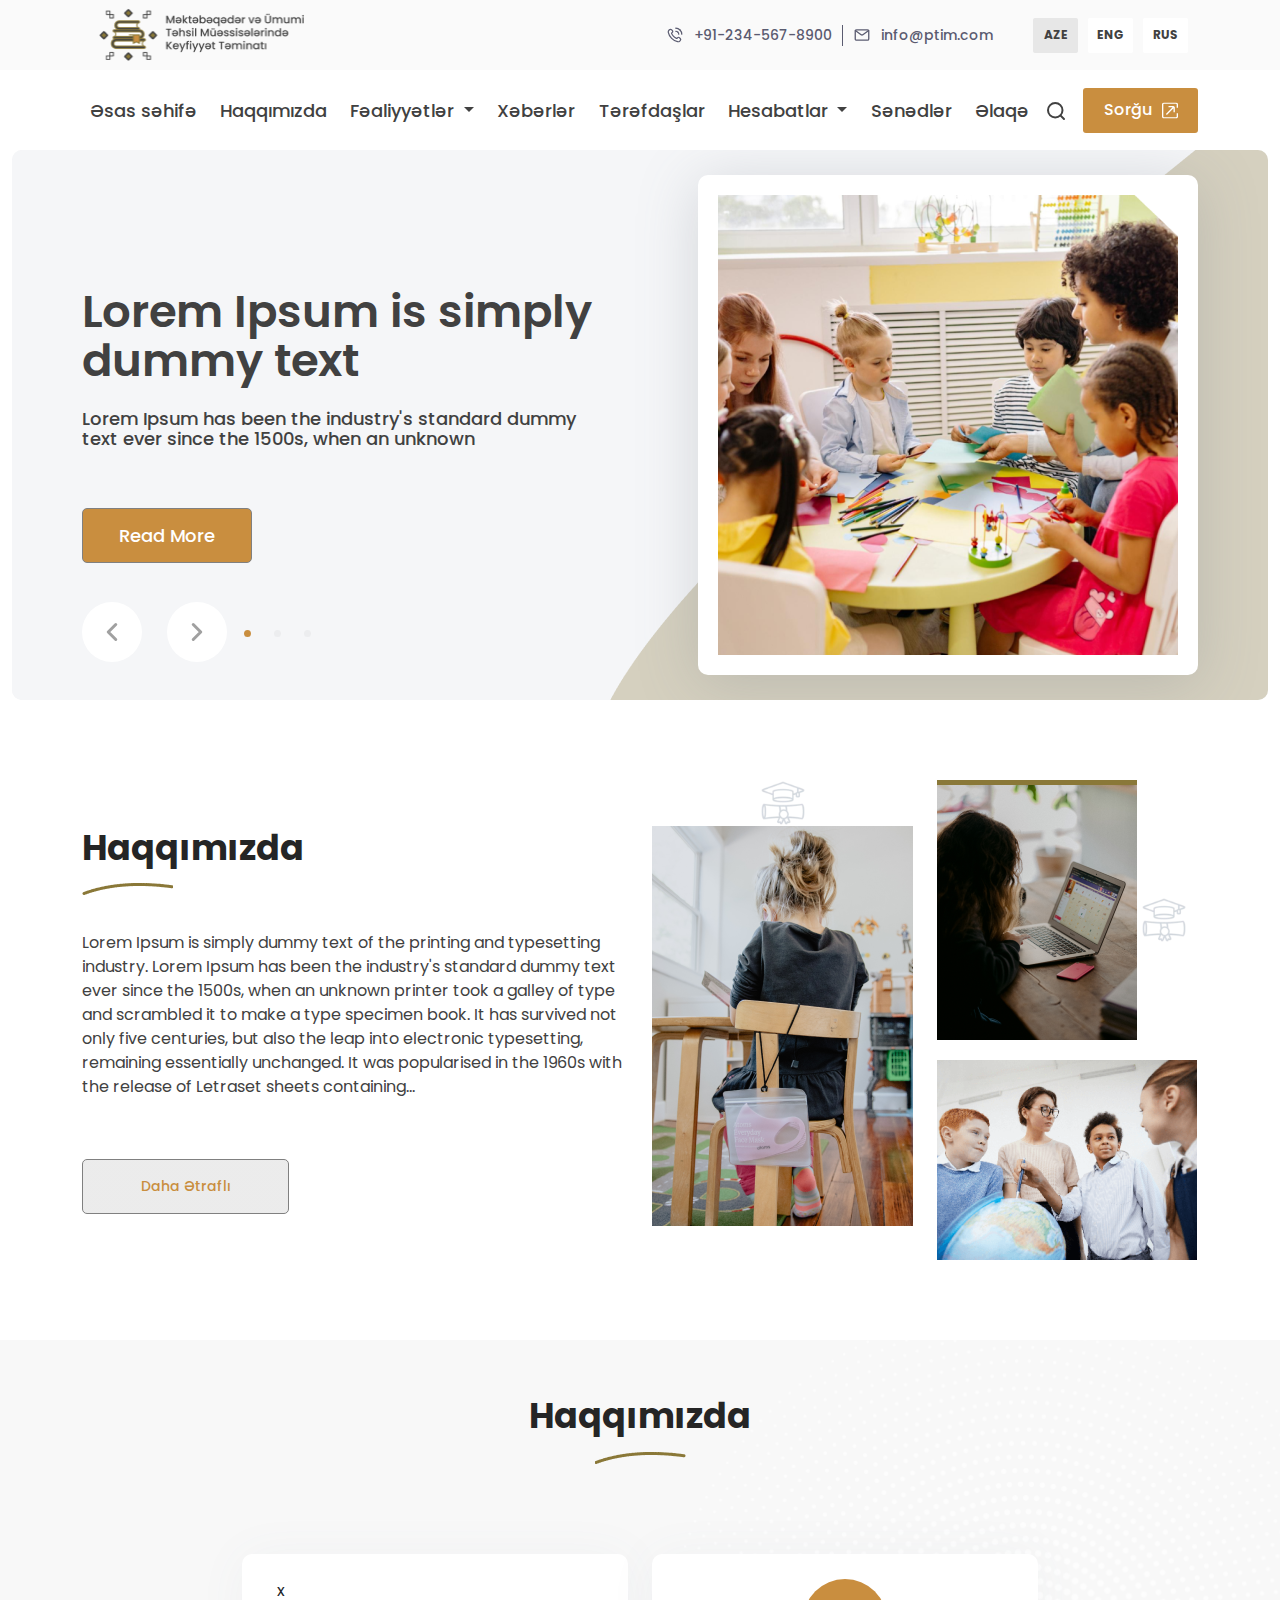
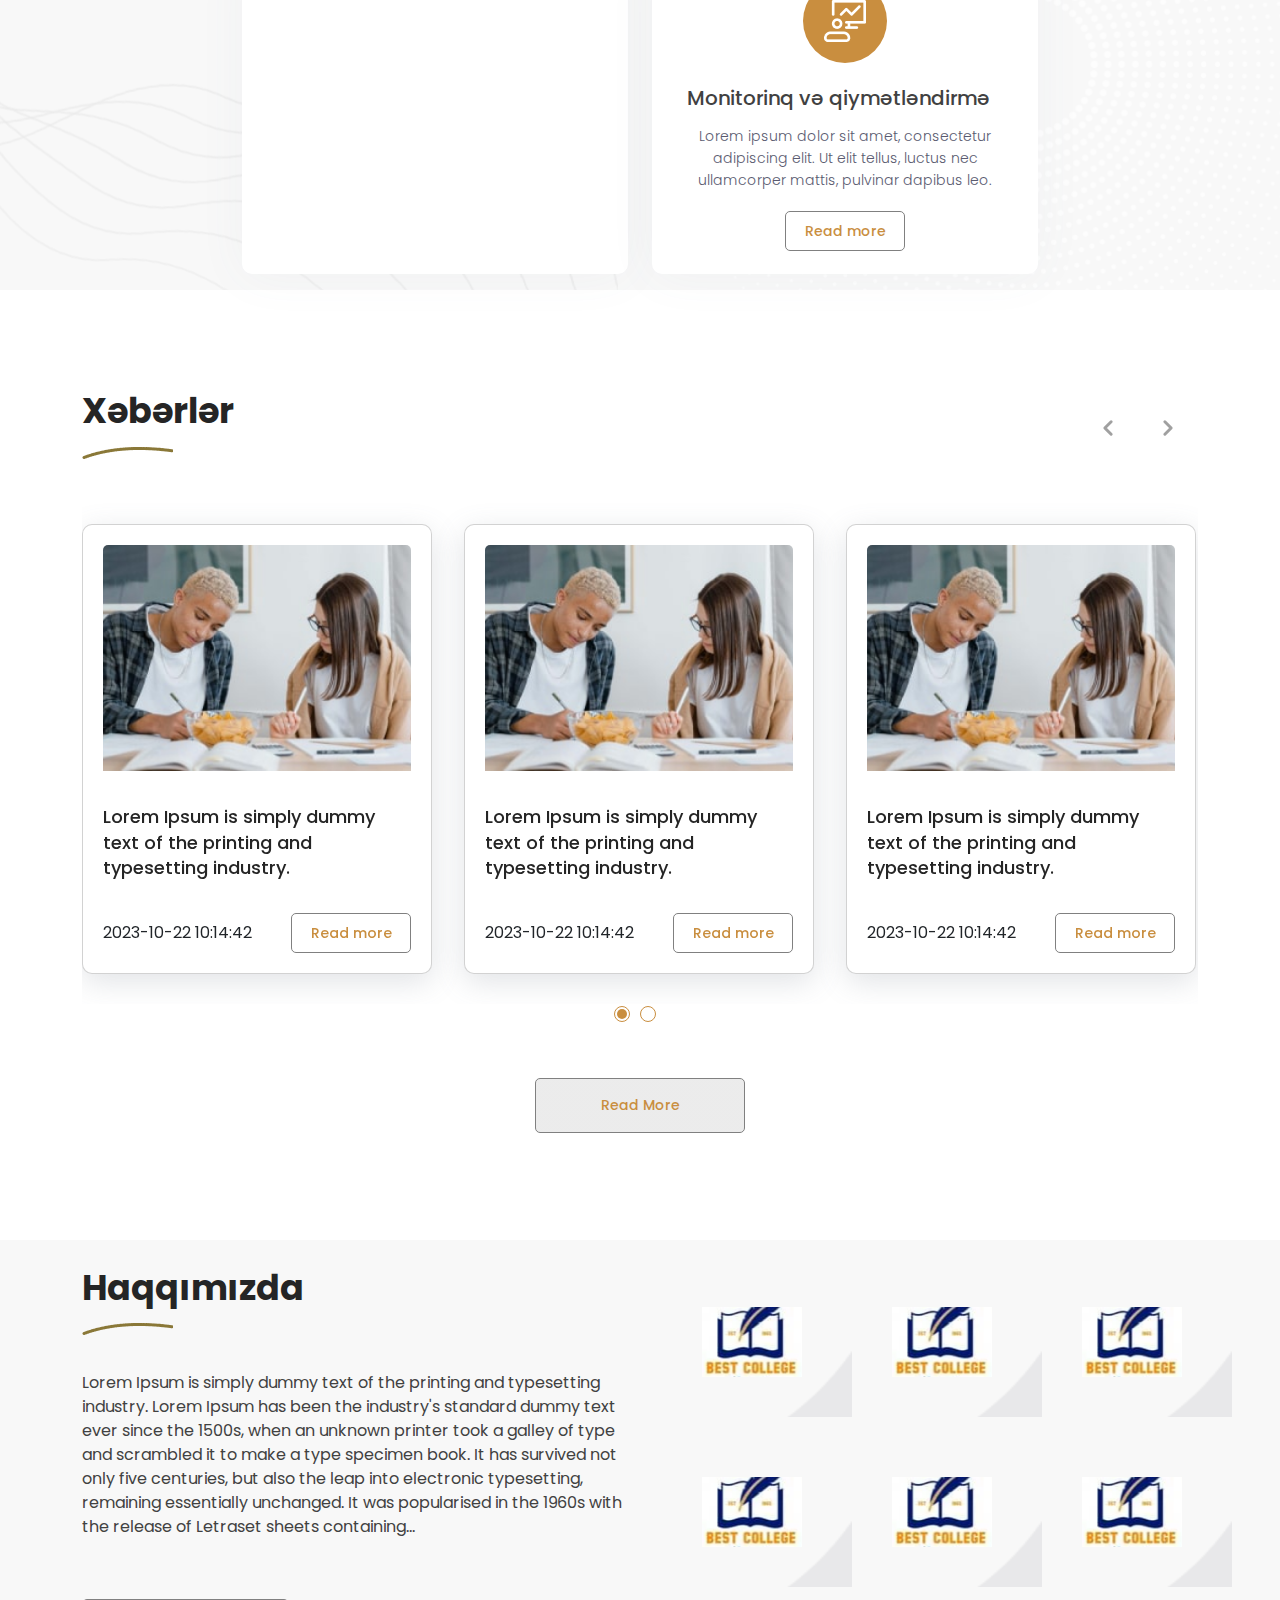
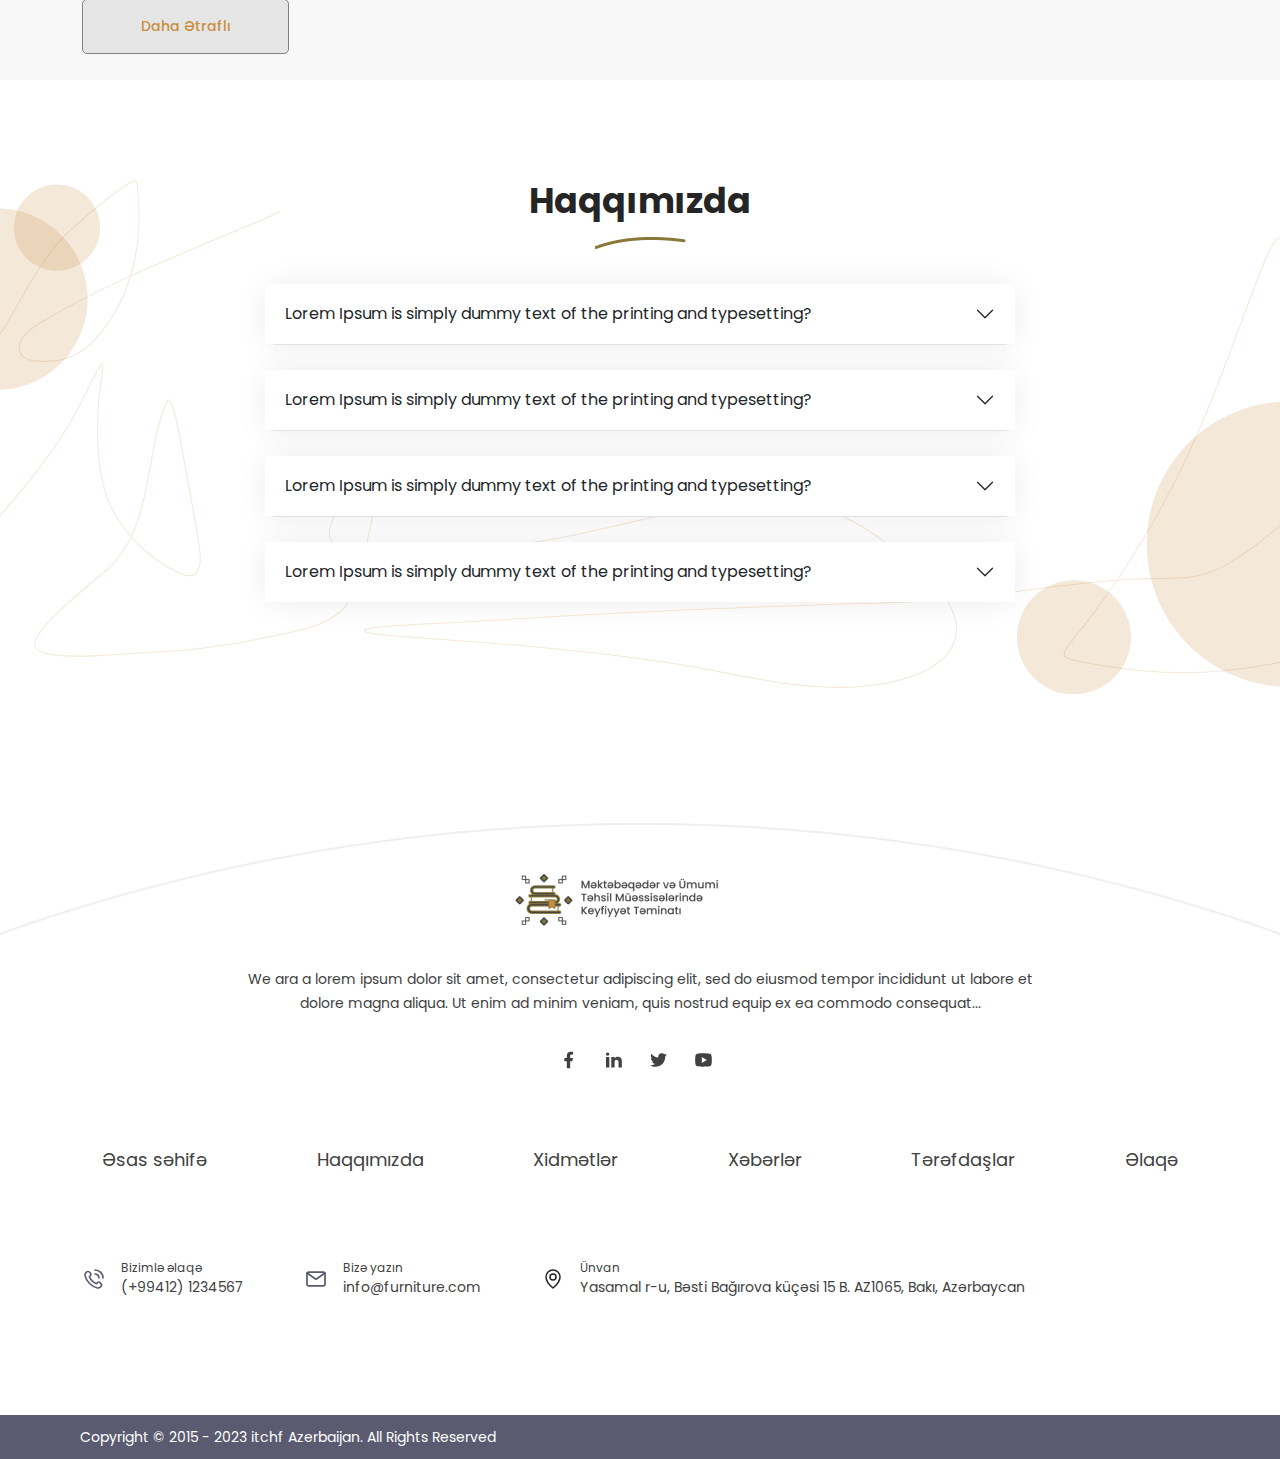
==== index.html @ b225f734 "ready home page" ====
<!DOCTYPE html>
<html lang="en">
  <head>
    <!-- Required meta tags -->
    <meta charset="utf-8" />
    <meta
      name="viewport"
      content="width=device-width, initial-scale=1, shrink-to-fit=no"
    />

    <!-- Fontawesome css -->
    <link
      rel="stylesheet"
      href="https://cdnjs.cloudflare.com/ajax/libs/font-awesome/6.4.2/css/all.min.css"
      integrity="sha512-z3gLpd7yknf1YoNbCzqRKc4qyor8gaKU1qmn+CShxbuBusANI9QpRohGBreCFkKxLhei6S9CQXFEbbKuqLg0DA=="
      crossorigin="anonymous"
      referrerpolicy="no-referrer"
    />
    <!-- Bootstrap Min CSS -->
    <link rel="stylesheet" href="assets/css/bootstrap.min.css" />
    <!-- Owl Theme Default Min CSS -->
    <link rel="stylesheet" href="assets/css/owl.theme.default.min.css" />
    <!-- Owl Carousel Min CSS -->
    <link rel="stylesheet" href="assets/css/owl.carousel.min.css" />
    <!-- Animate Min CSS -->
    <link rel="stylesheet" href="assets/css/animate.min.css" />
    <!-- Boxicons Min CSS -->
    <link rel="stylesheet" href="assets/css/boxicons.min.css" />
    <!-- Flaticon CSS -->
    <link rel="stylesheet" href="assets/css/flaticon.css" />
    <!-- Style CSS -->
    <link rel="stylesheet" href="assets/css/style.css" />
    <!-- Responsive CSS -->
    <link rel="stylesheet" href="assets/css/responsive.css" />
    <!-- Favicon -->
    <link rel="icon" type="image/png" href="assets/img/favicon.png" />
    <!-- Title -->
    <title>Home Page</title>
  </head>

  <body>
    <!-- Start Preloader Area -->
    <div class="loader-wrapper">
      <div class="loader">
        <div class="dot-wrap">
          <img src="./assets/img/loading.png" alt="" />
        </div>
      </div>
    </div>
    <!-- End Preloader Area -->

    <!-- Header -->
    <header>
      <div class="container">
        <div class="header">
          <a href="" class="header-logo">
            <img src="./assets/img/logo.png" alt="" />
          </a>
          <div class="header-right">
            <div class="header-info">
              <div class="header-info-item">
                <img src="./assets/img/phone.svg" alt="" />
                <a href="" class="header-info-item-text">+91-234-567-8900</a>
              </div>
              <div class="header-info-item">
                <img src="./assets/img/email.svg" alt="" />
                <a href="" class="header-info-item-text">info@ptim.com</a>
              </div>
            </div>
            <div class="header-language">
              <a href="" class="header-language-item active">AZE</a>
              <a href="" class="header-language-item">ENG</a>
              <a href="" class="header-language-item">RUS</a>
            </div>
          </div>
        </div>
      </div>
    </header>
    <!-- Nav -->
    <nav class="navbar navbar-expand-lg my-menu">
      <div class="container">
        <button
          class="navbar-toggler"
          type="button"
          data-bs-toggle="collapse"
          data-bs-target="#navbarSupportedContent"
          aria-controls="navbarSupportedContent"
          aria-expanded="false"
          aria-label="Toggle navigation"
        >
          <span class="navbar-toggler-icon"></span>
        </button>
        <div
          class="collapse navbar-collapse justify-content-between"
          id="navbarSupportedContent"
        >
          <ul class="navbar-nav my-menu-list mb-2 mb-lg-0">
            <li class="nav-item">
              <a class="nav-link active" aria-current="page" href="#"
                >Əsas səhifə</a
              >
            </li>
            <li class="nav-item">
              <a class="nav-link" href="#">Haqqımızda</a>
            </li>
            <li class="nav-item dropdown">
              <a
                class="nav-link dropdown-toggle"
                href="#"
                role="button"
                data-bs-toggle="dropdown"
                aria-expanded="false"
              >
                Fəaliyyətlər
              </a>
              <ul class="dropdown-menu">
                <li>
                  <a class="dropdown-item" href="#"
                    >Monitorinq və qiymətləndirmə</a
                  >
                </li>
                <li>
                  <a class="dropdown-item" href="#"
                    >Təlim və metodologiya üzrə dəstək</a
                  >
                </li>
              </ul>
            </li>
            <li class="nav-item">
              <a class="nav-link" href="#">Xəbərlər</a>
            </li>
            <li class="nav-item">
              <a class="nav-link" href="#">Tərəfdaşlar</a>
            </li>
            <li class="nav-item dropdown">
              <a
                class="nav-link dropdown-toggle"
                href="#"
                role="button"
                data-bs-toggle="dropdown"
                aria-expanded="false"
              >
                Hesabatlar
              </a>
              <ul class="dropdown-menu">
                <li>
                  <a class="dropdown-item" href="#">Monitorinq hesabatları</a>
                </li>
                <li>
                  <a class="dropdown-item" href="#">İllik hesabatlar</a>
                </li>
                <li><a class="dropdown-item" href="#">Təhlillər</a></li>
              </ul>
            </li>
            <li class="nav-item">
              <a class="nav-link" href="#">Sənədlər</a>
            </li>
            <li class="nav-item">
              <a class="nav-link" href="#">Əlaqə</a>
            </li>
            <li>
              <a class="nav-link" id="search"
                ><img src="./assets/img/search.svg" alt=""
              /></a>
              <a class="nav-link" id="close"
                ><img src="./assets/img/close.png" alt=""
              /></a>
            </li>
            <div class="search-form">
              <form action="">
                <input
                  type="text"
                  type="search"
                  name=""
                  placeholder="Axtar..."
                />
              </form>
            </div>
          </ul>

          <a href="#" class="sorgu-btn">
            <span>Sorğu</span>
            <img src="./assets/img/redirect.svg" alt="" />
          </a>
          <form class="mobile-search" role="search">
            <input
              class="form-control me-2"
              type="search"
              placeholder="Axtar..."
              aria-label="Search"
            />
          </form>
        </div>
      </div>
    </nav>
    <!-- End Nav -->
    <!-- End Header -->

    <!-- Main -->
    <main>
      <div class="container-fluid">
        <section class="home-slider">
          <div id="carouselExampleIndicators" class="carousel slide">
            <div class="home-slider-both">
              <div class="container" style="position: relative">
                <div class="carousel-controls">
                  <button
                    class="carousel-control-prev"
                    type="button"
                    data-bs-target="#carouselExampleIndicators"
                    data-bs-slide="prev"
                  >
                    <img src="./assets/img/slider/left.svg" alt="" />
                    <span class="visually-hidden">Previous</span>
                  </button>
                  <button
                    class="carousel-control-next"
                    type="button"
                    data-bs-target="#carouselExampleIndicators"
                    data-bs-slide="next"
                  >
                    <img
                      src="./assets/img/slider/left.svg"
                      style="transform: rotate(180deg)"
                      alt=""
                    />
                    <span class="visually-hidden">Next</span>
                  </button>
                </div>
                <div class="carousel-indicators">
                  <button
                    type="button"
                    data-bs-target="#carouselExampleIndicators"
                    data-bs-slide-to="0"
                    class="active"
                    aria-current="true"
                    aria-label="Slide 1"
                  ></button>
                  <button
                    type="button"
                    data-bs-target="#carouselExampleIndicators"
                    data-bs-slide-to="1"
                    aria-label="Slide 2"
                  ></button>
                  <button
                    type="button"
                    data-bs-target="#carouselExampleIndicators"
                    data-bs-slide-to="2"
                    aria-label="Slide 3"
                  ></button>
                </div>
              </div>
            </div>
            <div class="carousel-inner">
              <div class="carousel-item active">
                <img
                  src="./assets/img/Vector 822.png"
                  class="home-slider-circle"
                  alt=""
                />
                <div class="home-slider-container container">
                  <div class="home-slider-container-text">
                    <h3 class="home-slider-container-text-title">
                      Lorem Ipsum is simply dummy text
                    </h3>
                    <p class="home-slider-container-text-content">
                      Lorem Ipsum has been the industry's standard dummy text
                      ever since the 1500s, when an unknown
                    </p>
                    <a href="" class="read-more">
                      <span class="read-more-text">Read More</span>
                    </a>
                  </div>
                  <div class="home-slider-container-img">
                    <img src="./assets/img/slider/slider1.png" alt="" />
                  </div>
                </div>
              </div>
              <div class="carousel-item">
                <img
                  src="./assets/img/Vector 822.png"
                  class="home-slider-circle"
                  alt=""
                />
                <div class="home-slider-container container">
                  <div class="home-slider-container-text">
                    <h3 class="home-slider-container-text-title">
                      Lorem Ipsum is simply dummy text
                    </h3>
                    <p class="home-slider-container-text-content">
                      Lorem Ipsum has been the industry's standard dummy text
                      ever since the 1500s, when an unknown
                    </p>
                    <a href="" class="read-more">
                      <span class="read-more-text">Read More</span>
                    </a>
                  </div>
                  <div class="home-slider-container-img">
                    <img src="./assets/img/slider/slider1.png" alt="" />
                  </div>
                </div>
              </div>
              <div class="carousel-item">
                <img src="..." class="d-block w-100" alt="..." />
              </div>
            </div>
          </div>
        </section>
      </div>
      <section id="home-about-us">
        <div class="container">
          <div class="row">
            <div class="col-xxl-6 col-xl-6 col-lg-6 col-md-12">
              <div class="home-section-container-left">
                <div class="home-section-container-title">
                  <h3>Haqqımızda</h3>
                  <img src="./assets/img/headline-curve 1.png" alt="" />
                </div>
                <p class="home-section-container-text">
                  Lorem Ipsum is simply dummy text of the printing and
                  typesetting industry. Lorem Ipsum has been the industry's
                  standard dummy text ever since the 1500s, when an unknown
                  printer took a galley of type and scrambled it to make a type
                  specimen book. It has survived not only five centuries, but
                  also the leap into electronic typesetting, remaining
                  essentially unchanged. It was popularised in the 1960s with
                  the release of Letraset sheets containing...
                </p>
                <a href="" class="read-more">
                  <span>Daha Ətraflı</span>
                </a>
              </div>
            </div>
            <div class="col-xxl-6 col-xl-6 col-lg-6">
              <div class="row">
                <div class="col-xxl-6 col-xl-6 col-lg-12 col-md-12">
                  <div class="home-about-us-right">
                    <img
                      src="./assets/img/about-us/icon1.svg"
                      class="icon1"
                      alt=""
                    />
                    <img
                      src="./assets/img/sliderright1.png"
                      class="home-about-us-right-img1"
                      alt=""
                    />
                  </div>
                </div>
                <div class="col-xxl-6 col-xl-6 d-none d-xxl-block d-xl-block">
                  <div class="row">
                    <div class="col-xxl-12 col-xl-12">
                      <img
                        src="./assets/img/sliderright2.png"
                        class="home-about-us-right-img2"
                        alt=""
                      />
                      <img
                        src="./assets/img/about-us/icon1.svg"
                        class="icon2"
                        alt=""
                      />
                    </div>
                    <div class="col-xxl-12 col-xl-12">
                      <img
                        src="./assets/img/sliderright3.png"
                        class="home-about-us-right-img3"
                        alt=""
                      />
                    </div>
                  </div>
                </div>
              </div>
            </div>
          </div>
        </div>
      </section>
      <section
        id="home-activities"
        style="background-image: url(./assets/img/fealiyet.svg)"
      >
        <!-- <img src="./assets/img/fealiyet.svg" class="activities-img" alt="" /> -->
        <div class="container">
          <div class="home-section-container-title">
            <h3>Haqqımızda</h3>
            <img src="./assets/img/headline-curve 1.png" alt="" />
          </div>
          <div class="row activities-container">
            <div class="col-xxl-6 col-xl-6 col-lg-6 col-md-6 col-12 activities-container-col">
              <div class="activites-item">x</div>
            </div>
            <div class="col-xxl-6 col-xl-6 col-lg-6 col-md-6 col-12 activities-container-col">
              <div class="activites-item">
                <div class="activities-item-img">
                  <img src="./assets/img/monitoring.png" alt="" />
                </div>
                <h3 class="activites-item-title">
                  Monitorinq və qiymətləndirmə
                </h3>
                <p class="activites-item-text">
                  Lorem ipsum dolor sit amet, consectetur adipiscing elit. Ut
                  elit tellus, luctus nec ullamcorper mattis, pulvinar dapibus
                  leo.
                </p>
                <a href="" class="read-more">
                  <span>Read more</span>
                </a>
              </div>
            </div>
          </div>
        </div>
      </section>
      <section id="home-news">
        <div class="container">
          <div class="home-section-container-title">
            <h3>Xəbərlər</h3>
            <img src="./assets/img/headline-curve 1.png" alt="" />
          </div>
          <div class="owl-carousel home-news-carousel owl-theme">
            <div class="item">
              <div class="card home-news-carousel-item">
                <img
                  src="./assets/img/news1.png"
                  class="card-img-top"
                  alt="..."
                />
                <div class="card-body">
                  <h5 class="card-title">
                    Lorem Ipsum is simply dummy text of the printing and
                    typesetting industry.
                  </h5>
                </div>
                <div class="card-footer">
                  <span class="card-date">2023-10-22 10:14:42</span>
                  <a href="#" class="read-more">
                    <span>Read more</span>
                  </a>
                </div>
              </div>
            </div>
            <div class="item">
              <div class="card home-news-carousel-item">
                <img
                  src="./assets/img/news1.png"
                  class="card-img-top"
                  alt="..."
                />
                <div class="card-body">
                  <h5 class="card-title">
                    Lorem Ipsum is simply dummy text of the printing and
                    typesetting industry.
                  </h5>
                </div>
                <div class="card-footer">
                  <span class="card-date">2023-10-22 10:14:42</span>
                  <a href="#" class="read-more">
                    <span>Read more</span>
                  </a>
                </div>
              </div>
            </div>
            <div class="item">
              <div class="card home-news-carousel-item">
                <img
                  src="./assets/img/news1.png"
                  class="card-img-top"
                  alt="..."
                />
                <div class="card-body">
                  <h5 class="card-title">
                    Lorem Ipsum is simply dummy text of the printing and
                    typesetting industry.
                  </h5>
                </div>
                <div class="card-footer">
                  <span class="card-date">2023-10-22 10:14:42</span>
                  <a href="#" class="read-more">
                    <span>Read more</span>
                  </a>
                </div>
              </div>
            </div>
            <div class="item">
              <div class="card home-news-carousel-item">
                <img
                  src="./assets/img/news1.png"
                  class="card-img-top"
                  alt="..."
                />
                <div class="card-body">
                  <h5 class="card-title">
                    Lorem Ipsum is simply dummy text of the printing and
                    typesetting industry.
                  </h5>
                </div>
                <div class="card-footer">
                  <span class="card-date">2023-10-22 10:14:42</span>
                  <a href="#" class="read-more">
                    <span>Read more</span>
                  </a>
                </div>
              </div>
            </div>
          </div>
          <a href="" class="read-more home-news-last">
            <span>Read More</span>
          </a>
        </div>
      </section>
      <section id="home-partners">
        <div class="container">
          <div class="row">
            <div class="col-xxl-6 col-xl-6 col-lg-6">
              <div class="home-section-container-left">
                <div class="home-section-container-title">
                  <h3>Haqqımızda</h3>
                  <img src="./assets/img/headline-curve 1.png" alt="" />
                </div>
                <p class="home-section-container-text">
                  Lorem Ipsum is simply dummy text of the printing and
                  typesetting industry. Lorem Ipsum has been the industry's
                  standard dummy text ever since the 1500s, when an unknown
                  printer took a galley of type and scrambled it to make a type
                  specimen book. It has survived not only five centuries, but
                  also the leap into electronic typesetting, remaining
                  essentially unchanged. It was popularised in the 1960s with
                  the release of Letraset sheets containing...
                </p>
                <a href="" class="read-more">
                  <span>Daha Ətraflı</span>
                </a>
              </div>
            </div>
            <div class="col-xxl-6 col-xl-6 col-lg-6">
              <div class="row">
                <div class="col-xxl-4 col-xl-4 col-lg-4 col-md-4 col-6">
                  <div class="home-section-container-right" style="background-image: url(./assets/img/yfalzi7uynlo2w5420\ 1.png);">
                    <img src="./assets/img/terefdas1.png" alt="">
                  </div>
                </div>
                <div class="col-xxl-4 col-xl-4 col-lg-4 col-md-4 col-6">
                  <div class="home-section-container-right" style="background-image: url(./assets/img/yfalzi7uynlo2w5420\ 1.png);">
                    <img src="./assets/img/terefdas1.png" alt="">
                  </div>
                </div>
                <div class="col-xxl-4 col-xl-4 col-lg-4 col-md-4 col-6">
                  <div class="home-section-container-right" style="background-image: url(./assets/img/yfalzi7uynlo2w5420\ 1.png);">
                    <img src="./assets/img/terefdas1.png" alt="">
                  </div>
                </div>
                <div class="col-xxl-4 col-xl-4 col-lg-4 col-md-4 col-6">
                  <div class="home-section-container-right" style="background-image: url(./assets/img/yfalzi7uynlo2w5420\ 1.png);">
                    <img src="./assets/img/terefdas1.png" alt="">
                  </div>
                </div>
                <div class="col-xxl-4 col-xl-4 col-lg-4 col-md-4 col-6">
                  <div class="home-section-container-right" style="background-image: url(./assets/img/yfalzi7uynlo2w5420\ 1.png);">
                    <img src="./assets/img/terefdas1.png" alt="">
                  </div>
                </div>
                <div class="col-xxl-4 col-xl-4 col-lg-4 col-md-4 col-6">
                  <div class="home-section-container-right" style="background-image: url(./assets/img/yfalzi7uynlo2w5420\ 1.png);">
                    <img src="./assets/img/terefdas1.png" alt="">
                  </div>
                </div>
              </div>
            </div>
          </div>
        </div>
      </section>
      <section id="home-faq" style="background-image: url(./assets/img/faqback.svg);">
        <div class="container">
          <div class="home-section-container-title">
            <h3>Haqqımızda</h3>
            <img src="./assets/img/headline-curve 1.png" alt="" />
          </div>
          <div class="accordion accordion-flush" id="accordionFlushExample">
            <div class="accordion-item">
              <h2 class="accordion-header">
                <button class="accordion-button collapsed" type="button" data-bs-toggle="collapse" data-bs-target="#flush-collapseOne" aria-expanded="false" aria-controls="flush-collapseOne">
                  Lorem Ipsum is simply dummy text of the printing and typesetting?
                </button>
              </h2>
              <div id="flush-collapseOne" class="accordion-collapse collapse" data-bs-parent="#accordionFlushExample">
                <div class="accordion-body">Placeholder content for this accordion, which is intended to demonstrate the <code>.accordion-flush</code> class. This is the first item's accordion body.</div>
              </div>
            </div>
            <div class="accordion-item">
              <h2 class="accordion-header">
                <button class="accordion-button collapsed" type="button" data-bs-toggle="collapse" data-bs-target="#flush-collapseTwo" aria-expanded="false" aria-controls="flush-collapseTwo">
                  Lorem Ipsum is simply dummy text of the printing and typesetting?
                </button>
              </h2>
              <div id="flush-collapseTwo" class="accordion-collapse collapse" data-bs-parent="#accordionFlushExample">
                <div class="accordion-body">Placeholder content for this accordion, which is intended to demonstrate the <code>.accordion-flush</code> class. This is the second item's accordion body. Let's imagine this being filled with some actual content.</div>
              </div>
            </div>
            <div class="accordion-item">
              <h2 class="accordion-header">
                <button class="accordion-button collapsed" type="button" data-bs-toggle="collapse" data-bs-target="#flush-collapseThree" aria-expanded="false" aria-controls="flush-collapseThree">
                  Lorem Ipsum is simply dummy text of the printing and typesetting?
                </button>
              </h2>
              <div id="flush-collapseThree" class="accordion-collapse collapse" data-bs-parent="#accordionFlushExample">
                <div class="accordion-body">Placeholder content for this accordion, which is intended to demonstrate the <code>.accordion-flush</code> class. This is the third item's accordion body. Nothing more exciting happening here in terms of content, but just filling up the space to make it look, at least at first glance, a bit more representative of how this would look in a real-world application.</div>
              </div>
            </div>
            <div class="accordion-item">
              <h2 class="accordion-header">
                <button class="accordion-button collapsed" type="button" data-bs-toggle="collapse" data-bs-target="#flush-collapseFour" aria-expanded="false" aria-controls="flush-collapseThree">
                  Lorem Ipsum is simply dummy text of the printing and typesetting?
                </button>
              </h2>
              <div id="flush-collapseFour" class="accordion-collapse collapse" data-bs-parent="#accordionFlushExample">
                <div class="accordion-body">Placeholder content for this accordion, which is intended to demonstrate the <code>.accordion-flush</code> class. This is the third item's accordion body. Nothing more exciting happening here in terms of content, but just filling up the space to make it look, at least at first glance, a bit more representative of how this would look in a real-world application.</div>
              </div>
            </div>
          </div>
        </div>
      </section>
    </main>
    <!-- End Main -->

    <!-- Footer -->
    <footer>
      <div class="footer">
        <div class="container">
          <div class="footer-top">
            <div class="footer-logo">
              <img src="./assets/img/logo.png" alt="" />
            </div>
            <p class="footer-text">
              We ara a lorem ipsum dolor sit amet, consectetur adipiscing elit, sed do eiusmod tempor incididunt ut
              labore et dolore magna aliqua. Ut enim ad minim veniam, quis nostrud equip ex ea commodo consequat...
            </p>
            <div class="footer-icons">
              <a href="" class="footer-icons-item">
                <img src="./assets/img/face.svg" alt="" />
              </a>
              <a href="" class="footer-icons-item">
                <img src="./assets/img/linkedin.svg" alt="" />
              </a>
              <a href="" class="footer-icons-item">
                <img src="./assets/img/twitter.svg" alt="" />
              </a>
              <a href="" class="footer-icons-item">
                <img src="./assets/img/youtube.svg" alt="" />
              </a>
            </div>
          </div>
          <nav class="navbar navbar-expand-lg my-menu">
            <div class="container">
              <button
                class="navbar-toggler"
                type="button"
                data-bs-toggle="collapse"
                data-bs-target="#navbarSupportedContent"
                aria-controls="navbarSupportedContent"
                aria-expanded="false"
                aria-label="Toggle navigation"
              >
                <span class="navbar-toggler-icon"></span>
              </button>
              <div
                class="collapse navbar-collapse justify-content-between"
                id="navbarSupportedContent"
              >
                <ul class="navbar-nav my-menu-list mb-2 mb-lg-0">
                  <li class="nav-item">
                    <a class="nav-link active" aria-current="page" href="#"
                      >Əsas səhifə</a
                    >
                  </li>
                  <li class="nav-item">
                    <a class="nav-link" href="#">Haqqımızda</a>
                  </li>
                  <li class="nav-item">
                    <a class="nav-link" href="#">Xidmətlər</a>
                  </li>
                  <li class="nav-item">
                    <a class="nav-link" href="#">Xəbərlər</a>
                  </li>
                  <li class="nav-item">
                    <a class="nav-link" href="#">Tərəfdaşlar</a>
                  </li>
                  <li class="nav-item">
                    <a class="nav-link" href="#">Əlaqə</a>
                  </li>
                  </ul>
              </div>
            </div>
          </nav>
          <div class="footer-bottom">
            <div class="footer-bottom-item">
              <img src="./assets/img/phone.svg" alt="" />
              <div class="footer-bottom-item-text">
                <span class="footer-bottom-item-text-title">Bizimlə əlaqə</span>
                <a href="" class="footer-bottom-item-text-content">(+99412) 1234567</a>
              </div>
            </div>
            <div class="footer-bottom-item">
              <img src="./assets/img/email.svg" alt="" />
              <div class="footer-bottom-item-text">
                <span class="footer-bottom-item-text-title">Bizə yazın</span>
                <a href="" class="footer-bottom-item-text-content">info@furniture.com</a>
              </div>
            </div>
            <div class="footer-bottom-item">
              <img src="./assets/img/location.svg" alt="" />
              <div class="footer-bottom-item-text">
                <span class="footer-bottom-item-text-title">Ünvan</span>
                <span class="footer-bottom-item-text-content">Yasamal r-u, Bəsti Bağırova küçəsi 15 B. AZ1065, Bakı, Azərbaycan</span>
              </div>
            </div>
          </div>
        </div>
      </div>
    </footer>
    <div class="copy-right">
      <div class="container">
        <span>Copyright © 2015 - 2023 itchf Azerbaijan. All Rights Reserved</span>
        <a href="">
          <img src="./assets/img/footer/ns.svg" alt="" />
        </a>
      </div>
    </div>
    <!-- End Footer -->

    <!-- Start Go Top Area -->
    <div class="go-top">
      <i class="bx bx-chevrons-up"></i>
      <i class="bx bx-chevrons-up"></i>
    </div>
    <!-- End Go Top Area -->

    <!-- Jquery Min JS -->
    <script src="assets/js/jquery.min.js"></script>
    <!-- Bootstrap Bundle Min JS -->
    <script src="assets/js/bootstrap.bundle.min.js"></script>
    <!-- Wow Min JS -->
    <script src="assets/js/wow.min.js"></script>
    <!-- Owl Carousel Min JS -->
    <script src="assets/js/owl.carousel.min.js"></script>
    <!-- Form Validator Min JS -->
    <script src="assets/js/form-validator.min.js"></script>
    <!-- Custom JS -->
    <script src="assets/js/custom.js"></script>
  </body>
</html>
---- assets/css/flaticon.css ----
/*
  	Flaticon icon font: Flaticon
  	Creation date: 28/07/2020 07:44
  	*/

@font-face {
    font-family: "Flaticon";
    src: url("../fonts/Flaticon.eot");
    src: url("../fonts/Flaticond41d.eot?#iefix") format("embedded-opentype"),
        url("../fonts/Flaticon.woff2") format("woff2"),
        url("../fonts/Flaticon.woff") format("woff"),
        url("../fonts/Flaticon.ttf") format("truetype"),
        url("../fonts/Flaticon.svg#Flaticon") format("svg");
    font-weight: normal;
    font-style: normal;
}

@media screen and (-webkit-min-device-pixel-ratio:0) {
    @font-face {
        font-family: "Flaticon";
        src: url("../fonts/Flaticon.svg#Flaticon") format("svg");
    }
}

[class^="flaticon-"]:before, [class*=" flaticon-"]:before,
[class^="flaticon-"]:after, [class*=" flaticon-"]:after {   
  font-family: Flaticon;
  font-style: normal;
}

.flaticon-conversation:before { content: "\f100"; }
.flaticon-home:before { content: "\f101"; }
.flaticon-estimate:before { content: "\f102"; }
.flaticon-cost:before { content: "\f103"; }
.flaticon-stopwatch:before { content: "\f104"; }
.flaticon-planning:before { content: "\f105"; }
.flaticon-customer-support:before { content: "\f106"; }
.flaticon-trophy:before { content: "\f107"; }
.flaticon-complete:before { content: "\f108"; }
.flaticon-customer-review:before { content: "\f109"; }
.flaticon-experience:before { content: "\f10a"; }
.flaticon-quotation:before { content: "\f10b"; }
.flaticon-manufacturing:before { content: "\f10c"; }
.flaticon-interior-design:before { content: "\f10d"; }
.flaticon-project-management:before { content: "\f10e"; }
.flaticon-phone-ringing:before { content: "\f10f"; }
.flaticon-email:before { content: "\f110"; }
.flaticon-shopping-cart:before { content: "\f111"; }
.flaticon-play-button:before { content: "\f112"; }
.flaticon-quality:before { content: "\f113"; }
.flaticon-responsibility:before { content: "\f114"; }
.flaticon-loupe:before { content: "\f115"; }
.flaticon-left-arrow:before { content: "\f116"; }
.flaticon-calendar:before { content: "\f117"; }
.flaticon-next:before { content: "\f118"; }
.flaticon-user:before { content: "\f119"; }
.flaticon-placeholder:before { content: "\f11a"; }
.flaticon-email-1:before { content: "\f11b"; }
.flaticon-call:before { content: "\f11c"; }
.flaticon-menu:before { content: "\f11d"; }
---- assets/css/style.css ----
/*
@File: Conzio Template Styles

* This file contains the styling for the actual template, this
is the file you need to edit to change the look of the
template.

This files table contents are outlined below>>>>>

******************************************* 
** - DEFAULT AREA STYLE - **

** - Default Btn Area Style
** - Read More Area Style
** - Section Title Area Style

** - HOME PAGE STYLE - **

** - Top Header Area Style
** - Nav Area Style
** - Mobile Nav Area Style
** - Hero Slider Area Style
** - Who We Are Content Area Style
** - Feathers Area Style
** - Service Area Style
** - Counter Area Style
** - Featured Area Style
** - Price Area Style
** - Skill Area Style
** - Partner Area Style
** - Testimonials Area Style
** - Blog Area Style
** - Subscribe Area Style
** - Footer Top Area Style
** - Footer Bottom Area Style
** - Sidebar Area Style

** - OTHER STYLE AREA - **

** - Preloader Area Style
** - Go Top Style
** - Video wave Style
** - Section Title Area Style
** - Nice select Area

*******************************************
/*

/*
Default Style
============================*/
@import url("https://fonts.googleapis.com/css2?family=Roboto:ital,wght@0,300;0,400;0,500;0,700;0,900;1,400;1,500&amp;display=swap");
@import url('https://fonts.googleapis.com/css2?family=Poppins:wght@300;400;500;600;700&display=swap');
@import url(./partials/header.css);
@import url(./partials/menu.css);
@import url(./partials/footer.css);
@import url(./pages/home.css);
/* @font-face {
  font-family: GilroyLight;
  src: url(../fonts/Gilroy/Gilroy-Light.ttf);
}
@font-face {
  font-family: GilroyRegular;
  src: url(../fonts/Gilroy/Gilroy-Regular.ttf);
}
@font-face {
  font-family: GilroyMedium;
  src: url(../fonts/Gilroy/Gilroy-Medium.ttf);
}
@font-face {
  font-family: GilroyBold;
  src: url(../fonts/Gilroy/Gilroy-Bold.ttf);
} */


:root {
  --main-color: #414141;
  --main-color-2: #C98E3F;
  --body-color: #fff;
  --section-color: #F8F8F8;
  --slider-color: #f5f6f8;
  --white-color: #ffffff;
  --black-color: #000000;
  --heading-background-color: #FAFAFA;
  --nav-font-size: 20px;
  --section-title-font: 35px;
  --section-text-font: 16px;
  --transition: all ease .5s;
  --border-radius: 4px;
  --box-shadow: 0 0 20px 3px rgba(0, 0, 0, 0.05);
  --read-more-background: rgba(65, 65, 65, 0.10);
}

body {
  background-color: var(--body-color);
  overflow-x: hidden;
  font-family: Poppins, sans-serif;
}

a {
  display: inline-block;
  -webkit-transition: var(--transition);
  transition: var(--transition);
  text-decoration: none;
  color: var(--main-color);
}

a:hover {
  text-decoration: none;
  color: var(--main-color);
}

a:focus {
  text-decoration: none;
}

button {
  outline: 0 !important;
  -webkit-box-shadow: none;
  box-shadow: none;
  border: none;
}

button:focus {
  -webkit-box-shadow: none;
  box-shadow: none;
}

.h1,
.h2,
.h3,
.h4,
.h5,
.h6,
h1,
h2,
h3,
h4,
h5,
h6 {
  font-family: var(--heading-family);
  color: var(--main-color);
  font-weight: 300;
}

h3 {
  font-size: 24px;
}

.d-table {
  width: 100%;
  height: 100%;
}

.d-table-cell {
  vertical-align: middle;
}

p {
  font-size: var(--font-size);
  margin-bottom: 15px;
  line-height: 1.8;
}

p:last-child {
  margin-bottom: 0;
}

img {
  max-width: 100%;
  height: auto;
}

ul {
  list-style: none;
  padding: 0;
  margin: 0;
}

.form-control {
  height: 50px;
  color: var(--main-color);
  border: 1px solid #ebebeb;
  background-color: #f7f7f7;
  border-radius: 0;
  font-size: 16px;
  padding: 10px 20px;
  width: 100%;
}

.form-control::-webkit-input-placeholder {
  color: var(--main-color);
}

.form-control:-ms-input-placeholder {
  color: var(--main-color);
}

.form-control::-ms-input-placeholder {
  color: var(--main-color);
}

.form-control::placeholder {
  color: var(--main-color);
}

.form-control:focus {
  color: var(--black-color);
  background-color: transparent;
  -webkit-box-shadow: unset;
  box-shadow: unset;
  outline: 0;
  border: 1px solid var(--main-color);
}

.form-control:hover:focus,
.form-control:focus {
  -webkit-box-shadow: unset;
  box-shadow: unset;
}

textarea.form-control {
  height: auto;
}

.ptb-100 {
  padding-top: 100px;
  padding-bottom: 100px;
}

.ptb-70 {
  padding-top: 70px;
  padding-bottom: 70px;
}

.pt-100 {
  padding-top: 100px;
}

.pb-100 {
  padding-bottom: 100px;
}

.pt-70 {
  padding-top: 70px;
}

.pb-70 {
  padding-bottom: 70px;
}

.mt-100 {
  margin-top: 100px;
}

.mt-30 {
  margin-top: 30px;
}

.mb-30 {
  margin-bottom: 30px;
}

/*
Bg-color Style*/
.ebeef5-bg-color {
  background-color: #ebeef5;
}

.f5f6fa-bg-color {
  background-color: #f5f6fa;
}

/*
Default Btn Area Style*/
.default-btn {
  font-size: 16px;
  color: var(--white-color);
  padding: 15px 40px;
  line-height: 1;
  -webkit-transition: var(--transition);
  transition: var(--transition);
  text-align: center;
  background-color: var(--main-color);
  border-radius: var(--border-radius);
  border: 1px solid var(--main-color);
  text-transform: capitalize;
}

.default-btn:hover {
  color: var(--main-color);
  border-color: var(--main-color) !important;
  background-color: transparent;
}

/*
Read More Btn Area Style*/
.read-more {
  border-radius: 5px;
  border: 1px solid gray;
  display: flex;
  justify-content: center;
  align-items: center;
  width: 120px;
  height: 40px;
  transition: var(--transition);
  background: linear-gradient(to right, var(--main-color-2) 50%, #fff 50%);
  background-size: 200% 100%;
  background-position: bottom right;
}

.read-more span {
  color: var(--main-color-2);
  font-size: 14px;
  font-weight: 500;
}

.read-more:hover {
  background-position: bottom left;
}

.read-more:hover.read-more span {
  color: var(--white-color);
}


/* Home Sections */

.home-section-container-left {
  height: 100%;
  display: flex;
  flex-direction: column;
  justify-content: center;
}

.home-section-container-title {
  margin-bottom: 30px;
}

.home-section-container-title h3 {
  color: #252525;
  font-size: 35px;
  font-weight: 700;
}

.home-section-container-title img {
  width: 91px;
  height: 12px;
  object-fit: cover;
}

.home-section-container-text {
  color: var(--main-color);
  font-size: 16px;
  font-weight: 400;
  line-height: 150%;
  margin-bottom: 60px;
}





/*====================================================
OTHERS STYLE AREA
======================================================*/
/*
Preloader Area Style*/
.loader-wrapper {
  position: fixed;
  top: 0;
  left: 0;
  width: 100%;
  height: 100%;
  z-index: 10;
  overflow: hidden;
  z-index: 9999;
  background-color: var(--white-color);
}

.loader {
  display: block;
  position: relative;
  left: 50%;
  top: 50%;
  width: 150px;
  height: 150px;
  margin: -75px 0 0 -75px;
  border-radius: 50%;
  -webkit-animation: spin 1.7s linear infinite;
  animation: spin 1.7s linear infinite;
  z-index: 11;
}

.loaded .loader-wrapper {
  visibility: hidden;
  -webkit-transform: translateY(-100%);
  transform: translateY(-100%);
  -webkit-transition: all 0.3s 1s ease-out;
  transition: all 0.3s 1s ease-out;
}

.loaded .loader-wrapper .loader-section.section-left {
  -webkit-transform: translateX(-100%);
  transform: translateX(-100%);
  -webkit-transition: all 0.7s 0.3s cubic-bezier(0.645, 0.045, 0.355, 1);
  transition: all 0.7s 0.3s cubic-bezier(0.645, 0.045, 0.355, 1);
}

.loaded .loader-wrapper .loader-section.section-right {
  -webkit-transform: translateX(100%);
  transform: translateX(100%);
  -webkit-transition: all 0.7s 0.3s cubic-bezier(0.645, 0.045, 0.355, 1);
  transition: all 0.7s 0.3s cubic-bezier(0.645, 0.045, 0.355, 1);
}

.loaded .loader {
  opacity: 0;
  -webkit-transition: all 0.3s ease-out;
  transition: all 0.3s ease-out;
}

.dot-wrap {
  position: absolute;
  top: 50%;
  left: 50%;
  -webkit-transform: translate(-50%, -50%);
  transform: translate(-50%, -50%);
}


/*
Go Top Style*/
.go-top {
  position: fixed;
  cursor: pointer;
  top: 88%;
  right: -10%;
  background-color: var(--main-color-2);
  z-index: 4;
  width: 40px;
  text-align: center;
  height: 42px;
  line-height: 42px;
  opacity: 0;
  visibility: hidden;
  -webkit-transition: .9s;
  transition: .9s;
}

.go-top i {
  position: absolute;
  top: 50%;
  -webkit-transform: translateY(-50%);
  transform: translateY(-50%);
  left: 0;
  right: 0;
  margin: 0 auto;
  color: var(--white-color);
  -webkit-transition: 0.5s;
  transition: 0.5s;
  font-size: 20px;
}

.go-top i:last-child {
  opacity: 0;
  visibility: hidden;
  top: 60%;
}

.go-top::before {
  content: '';
  position: absolute;
  top: 0;
  left: 0;
  width: 100%;
  height: 100%;
  z-index: -1;
  background-color: var(--main-color-2);
  opacity: 0;
  visibility: hidden;
  -webkit-transition: 0.5s;
  transition: 0.5s;
}

.go-top:hover {
  color: var(--white-color);
  background-color: var(--main-color-2);
}

.go-top:hover::before {
  opacity: 1;
  visibility: visible;
}

.go-top:hover i:first-child {
  opacity: 0;
  top: 0;
  visibility: hidden;
}

.go-top:hover i:last-child {
  opacity: 1;
  visibility: visible;
  top: 50%;
}

.go-top:focus {
  color: var(--white-color);
}

.go-top:focus::before {
  opacity: 1;
  visibility: visible;
}

.go-top:focus i:first-child {
  opacity: 0;
  top: 0;
  visibility: hidden;
}

.go-top:focus i:last-child {
  opacity: 1;
  visibility: visible;
  top: 50%;
}

.go-top.active {
  -webkit-transform: translateY(0);
  transform: translateY(0);
  opacity: 1;
  visibility: visible;
  right: 3%;
  top: 86%;
}


/* Search  */
/* .my-search {
  display: flex;
  justify-content: center;
  align-items: center;
}

.my-search {
  height: 30px;
  display: flex;
  cursor: pointer;
  padding: 10px 20px;
  background: #fff;
  align-items: center;
  transition: 0.8s all ease-in-out;
}

.my-search:hover {
  box-shadow: 0 10px 25px rgba(0, 0, 0, 0.3);
  border-radius: 30px;
}

.my-search:hover input {
  width: 100%;
}

.my-search input {
  width: 0;
  outline: none;
  border: none;
  font-weight: 500;
  transition: 0.5s all ease-in-out;
  background: transparent;
  color: gray;
}

.my-search button {
  background: transparent;
}

.my-search button .fas {
  color: #1daf;
  font-size: 18px;
}


@media only screen and (max-width: 991px) {
  .my-search {
    height: 24px;
    padding: 5px 10px;
  }
}


@media only screen and (max-width: 767px) {
  .my-search {
    height: 20px;
    padding: 5px 10px;
  }

  .my-search:hover input {
    width: 150px;
  }

  .my-search input {
    font-size: 13px;
  }
}

@media only screen and (max-width: 420px) {
  .my-search:hover input {
    width: 80px;
  }
} */

/* Owl Nav and Owl dots */
.owl-nav,
.owl-dots {
  display: block !important;
}

.owl-stage-outer {
  padding: 30px 0;
}

.owl-nav{
  position: absolute;
  top: -20%;
  right: 0;
}

.owl-carousel .owl-nav .owl-next, .owl-carousel .owl-nav .owl-prev{
  width: 50px;
  height: 50px;
  fill: #FFF;
backdrop-filter: blur(5px);
background-color: #fff !important;
}

.owl-theme .owl-dots .owl-dot {
  width: 16px;
  height: 16px;
  background-color: transparent;
  border: 1px solid var(--main-color-2);
  border-radius: 50%;
margin-right: 10px;
}

.owl-theme .owl-dots .owl-dot span{
  margin: 0;
margin-left: 2px;
background-color: transparent;
}
.owl-theme .owl-dots .owl-dot.active span, .owl-theme .owl-dots .owl-dot:hover span{
  background-color: var(--main-color-2);
}

/* Scrollbar */

/* width */
::-webkit-scrollbar {
  width: 8px;
}

/* Track */
::-webkit-scrollbar-track {
  background: #f1f1f1;
}

/* Handle */
::-webkit-scrollbar-thumb {
  background: var(--main-color);
  border-radius: 5px;

}

/* Handle on hover */
::-webkit-scrollbar-thumb:hover {
  background: var(--main-color);
}
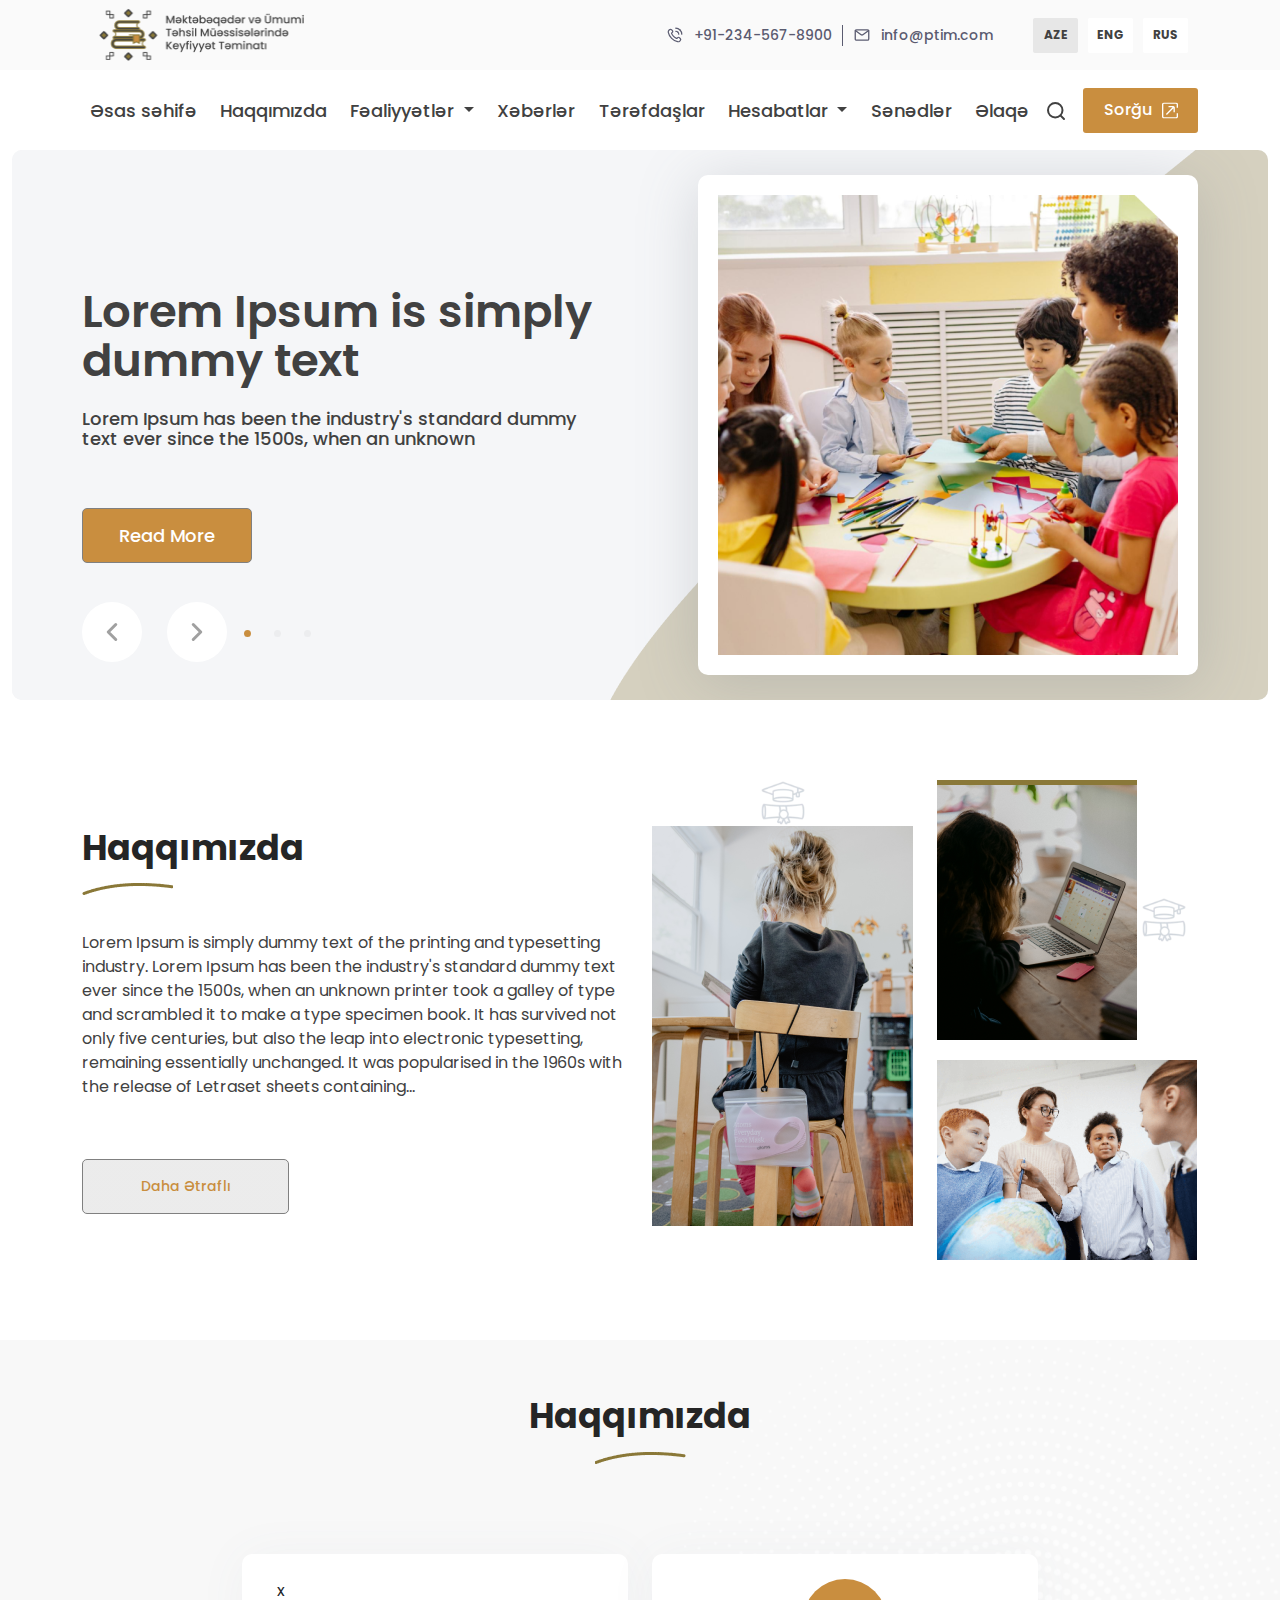
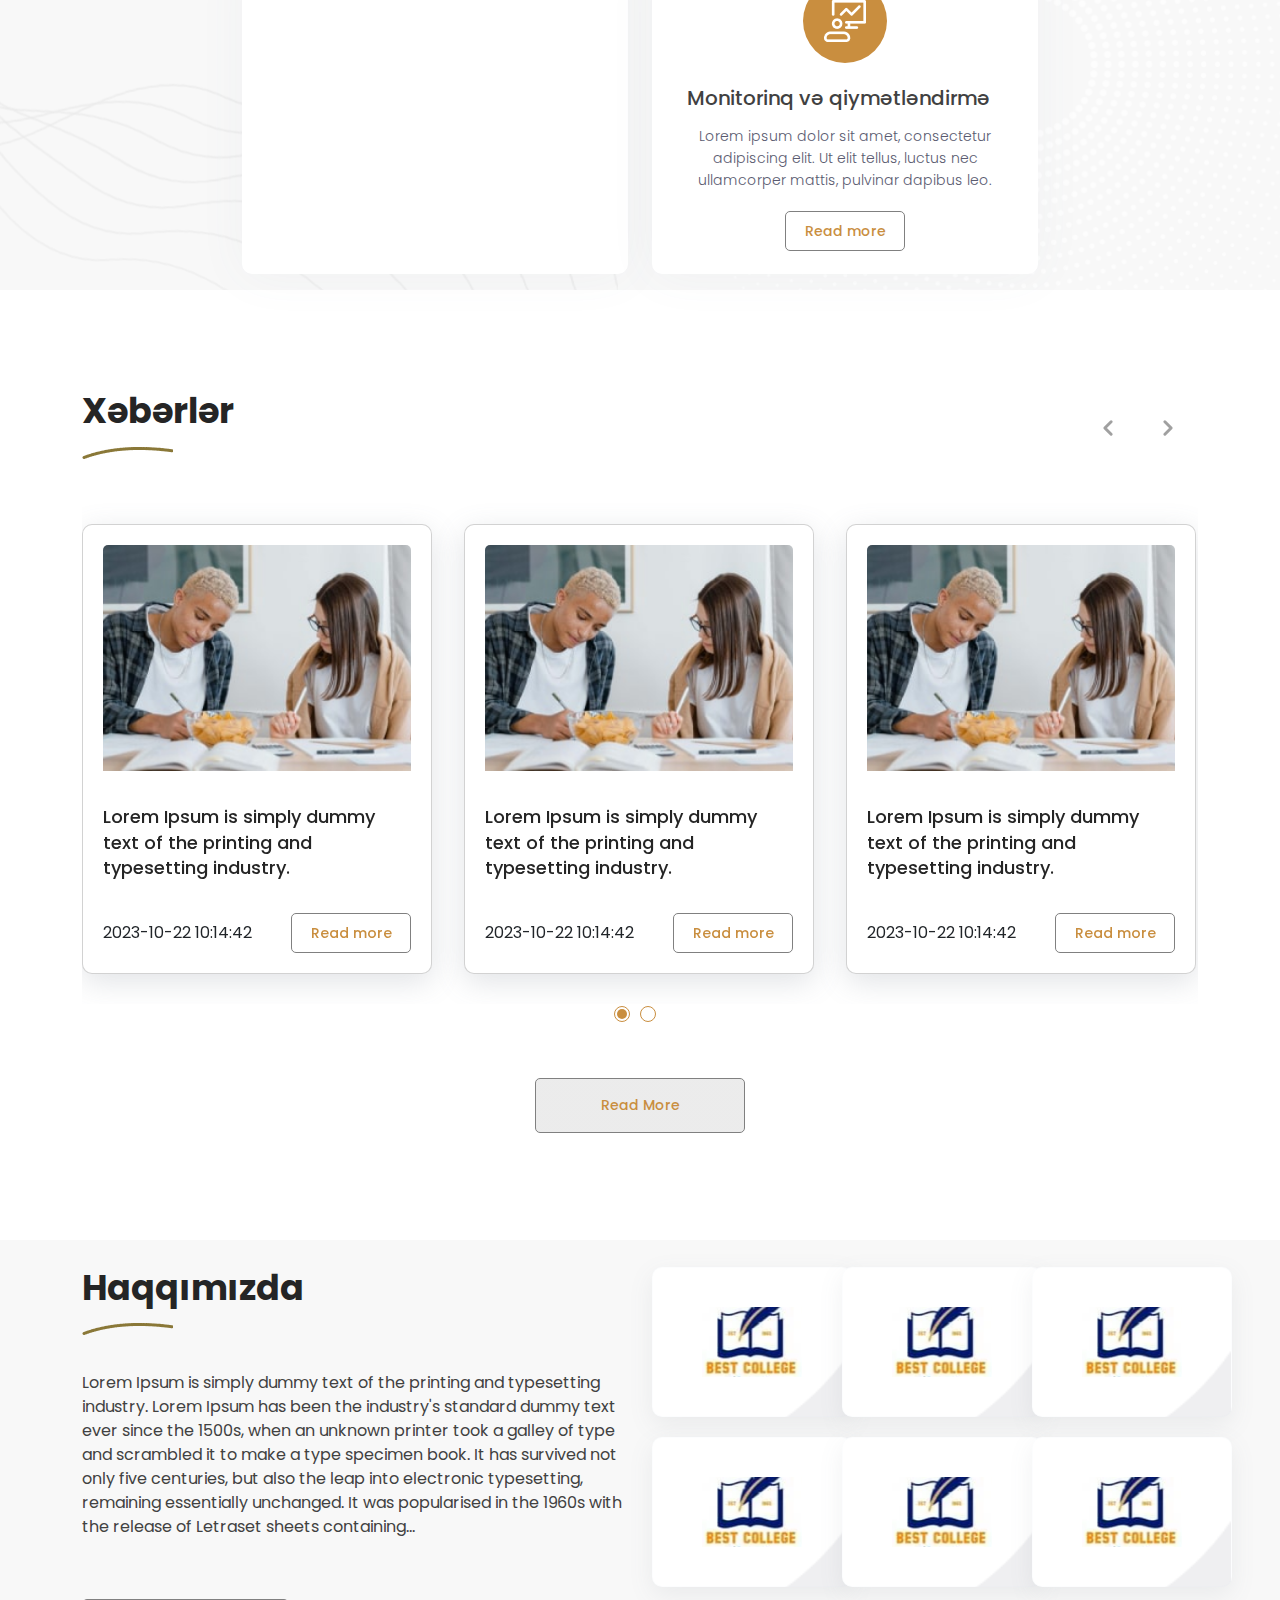
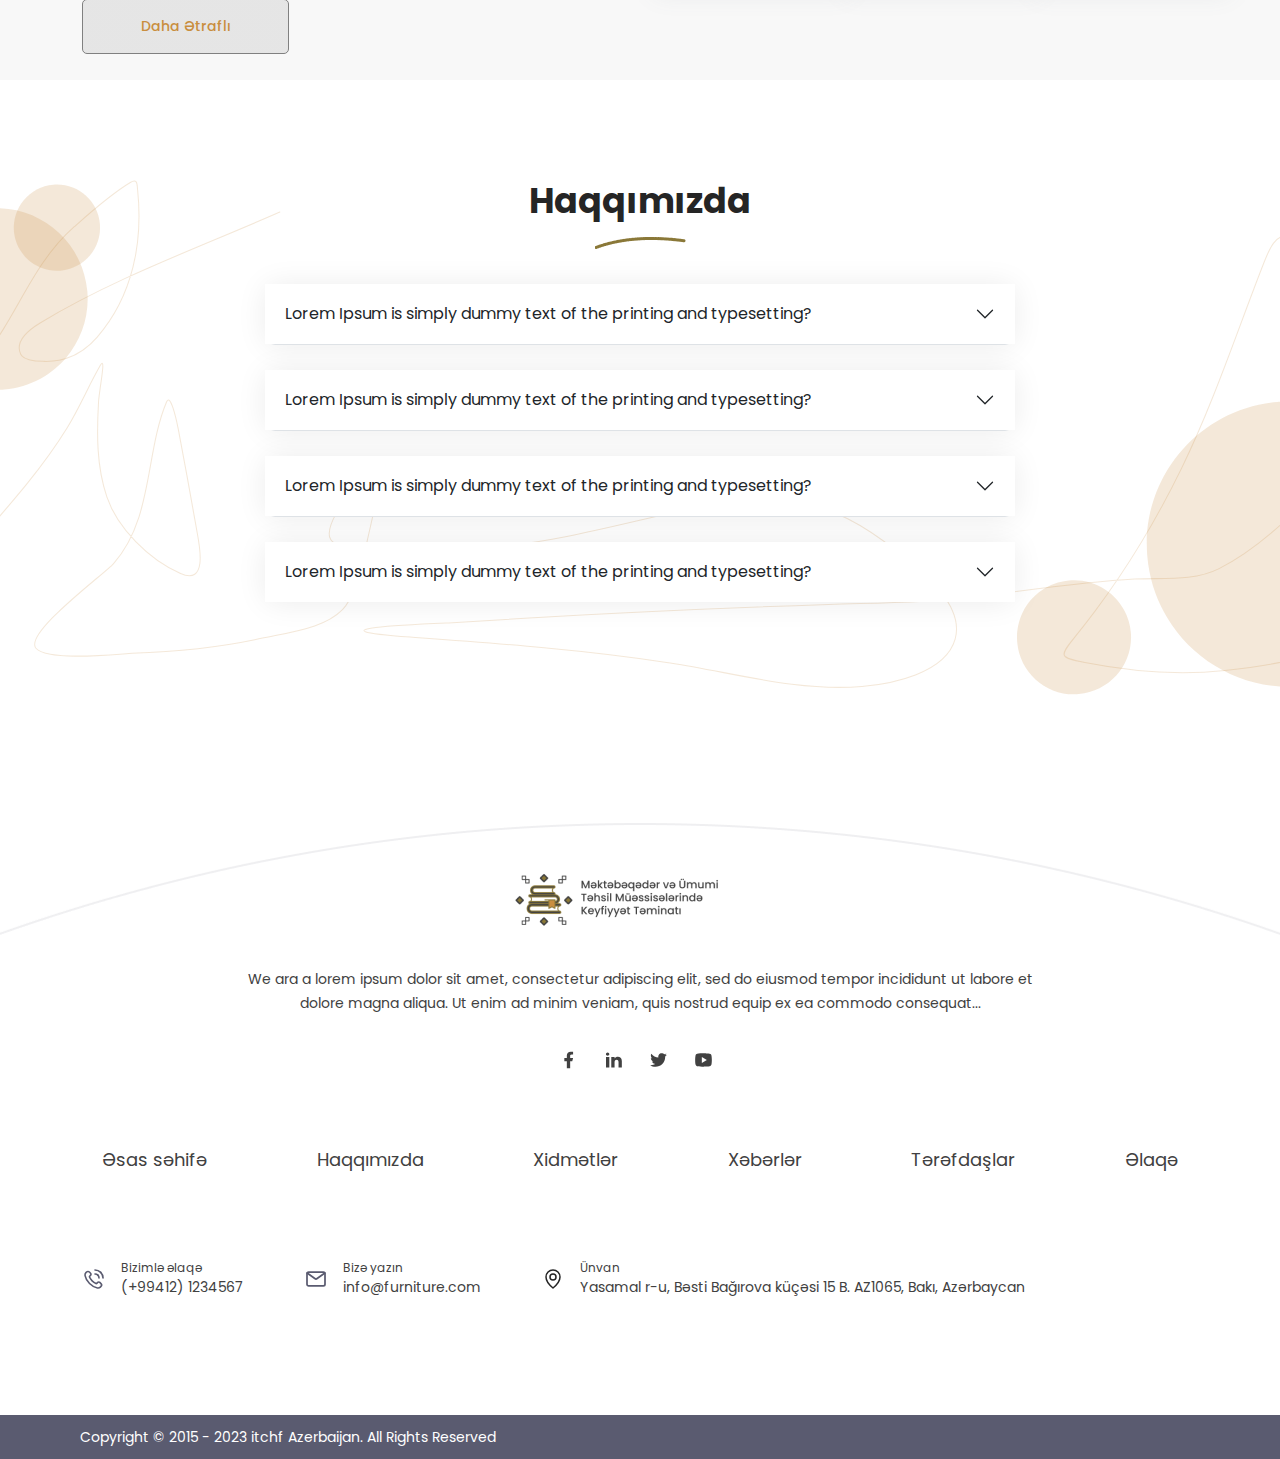
==== commit 06cefdbd: "ready web site" ====
--- a/index.html
+++ b/index.html
@@ -53,7 +53,7 @@
     <header>
       <div class="container">
         <div class="header">
-          <a href="" class="header-logo">
+          <a href="./index.html" class="header-logo">
             <img src="./assets/img/logo.png" alt="" />
           </a>
           <div class="header-right">
@@ -96,17 +96,17 @@
         >
           <ul class="navbar-nav my-menu-list mb-2 mb-lg-0">
             <li class="nav-item">
-              <a class="nav-link active" aria-current="page" href="#"
+              <a class="nav-link active" aria-current="page" href="./index.html"
                 >Əsas səhifə</a
               >
             </li>
             <li class="nav-item">
-              <a class="nav-link" href="#">Haqqımızda</a>
+              <a class="nav-link" href="./about-us.html">Haqqımızda</a>
             </li>
             <li class="nav-item dropdown">
               <a
                 class="nav-link dropdown-toggle"
-                href="#"
+                href="./activites.html"
                 role="button"
                 data-bs-toggle="dropdown"
                 aria-expanded="false"
@@ -115,27 +115,27 @@
               </a>
               <ul class="dropdown-menu">
                 <li>
-                  <a class="dropdown-item" href="#"
+                  <a class="dropdown-item" href="./single-activites.html"
                     >Monitorinq və qiymətləndirmə</a
                   >
                 </li>
                 <li>
-                  <a class="dropdown-item" href="#"
+                  <a class="dropdown-item" href="./single-activites.html"
                     >Təlim və metodologiya üzrə dəstək</a
                   >
                 </li>
               </ul>
             </li>
             <li class="nav-item">
-              <a class="nav-link" href="#">Xəbərlər</a>
+              <a class="nav-link" href="./news.html">Xəbərlər</a>
             </li>
             <li class="nav-item">
-              <a class="nav-link" href="#">Tərəfdaşlar</a>
+              <a class="nav-link" href="./partners.html">Tərəfdaşlar</a>
             </li>
             <li class="nav-item dropdown">
               <a
                 class="nav-link dropdown-toggle"
-                href="#"
+                href="./reports.html"
                 role="button"
                 data-bs-toggle="dropdown"
                 aria-expanded="false"
@@ -144,19 +144,19 @@
               </a>
               <ul class="dropdown-menu">
                 <li>
-                  <a class="dropdown-item" href="#">Monitorinq hesabatları</a>
+                  <a class="dropdown-item" href="./single-report.html">Monitorinq hesabatları</a>
                 </li>
                 <li>
-                  <a class="dropdown-item" href="#">İllik hesabatlar</a>
+                  <a class="dropdown-item" href="./single-report.html">İllik hesabatlar</a>
                 </li>
-                <li><a class="dropdown-item" href="#">Təhlillər</a></li>
+                <li><a class="dropdown-item" href="./single-report.html">Təhlillər</a></li>
               </ul>
             </li>
             <li class="nav-item">
-              <a class="nav-link" href="#">Sənədlər</a>
+              <a class="nav-link" href="./documents.html">Sənədlər</a>
             </li>
             <li class="nav-item">
-              <a class="nav-link" href="#">Əlaqə</a>
+              <a class="nav-link" href="./contact.html">Əlaqə</a>
             </li>
             <li>
               <a class="nav-link" id="search"
@@ -194,6 +194,7 @@
       </div>
     </nav>
     <!-- End Nav -->
+    
     <!-- End Header -->
 
     <!-- Main -->
--- a/assets/css/style.css
+++ b/assets/css/style.css
@@ -55,22 +55,11 @@
 @import url(./partials/menu.css);
 @import url(./partials/footer.css);
 @import url(./pages/home.css);
-/* @font-face {
-  font-family: GilroyLight;
-  src: url(../fonts/Gilroy/Gilroy-Light.ttf);
-}
-@font-face {
-  font-family: GilroyRegular;
-  src: url(../fonts/Gilroy/Gilroy-Regular.ttf);
-}
-@font-face {
-  font-family: GilroyMedium;
-  src: url(../fonts/Gilroy/Gilroy-Medium.ttf);
-}
-@font-face {
-  font-family: GilroyBold;
-  src: url(../fonts/Gilroy/Gilroy-Bold.ttf);
-} */
+@import url(./pages/about-us.css);
+@import url(./pages/news.css);
+@import url(./pages/report.css);
+@import url(./pages/documents.css);
+@import url(./pages/contact.css);
 
 
 :root {
@@ -357,10 +346,6 @@
   margin-bottom: 60px;
 }
 
-
-
-
-
 /*====================================================
 OTHERS STYLE AREA
 ======================================================*/
@@ -536,81 +521,6 @@
 }
 
 
-/* Search  */
-/* .my-search {
-  display: flex;
-  justify-content: center;
-  align-items: center;
-}
-
-.my-search {
-  height: 30px;
-  display: flex;
-  cursor: pointer;
-  padding: 10px 20px;
-  background: #fff;
-  align-items: center;
-  transition: 0.8s all ease-in-out;
-}
-
-.my-search:hover {
-  box-shadow: 0 10px 25px rgba(0, 0, 0, 0.3);
-  border-radius: 30px;
-}
-
-.my-search:hover input {
-  width: 100%;
-}
-
-.my-search input {
-  width: 0;
-  outline: none;
-  border: none;
-  font-weight: 500;
-  transition: 0.5s all ease-in-out;
-  background: transparent;
-  color: gray;
-}
-
-.my-search button {
-  background: transparent;
-}
-
-.my-search button .fas {
-  color: #1daf;
-  font-size: 18px;
-}
-
-
-@media only screen and (max-width: 991px) {
-  .my-search {
-    height: 24px;
-    padding: 5px 10px;
-  }
-}
-
-
-@media only screen and (max-width: 767px) {
-  .my-search {
-    height: 20px;
-    padding: 5px 10px;
-  }
-
-  .my-search:hover input {
-    width: 150px;
-  }
-
-  .my-search input {
-    font-size: 13px;
-  }
-}
-
-@media only screen and (max-width: 420px) {
-  .my-search:hover input {
-    width: 80px;
-  }
-} */
-
 /* Owl Nav and Owl dots */
 .owl-nav,
 .owl-dots {
@@ -621,18 +531,19 @@
   padding: 30px 0;
 }
 
-.owl-nav{
+.owl-nav {
   position: absolute;
   top: -20%;
   right: 0;
 }
 
-.owl-carousel .owl-nav .owl-next, .owl-carousel .owl-nav .owl-prev{
+.owl-carousel .owl-nav .owl-next,
+.owl-carousel .owl-nav .owl-prev {
   width: 50px;
   height: 50px;
   fill: #FFF;
-backdrop-filter: blur(5px);
-background-color: #fff !important;
+  backdrop-filter: blur(5px);
+  background-color: #fff !important;
 }
 
 .owl-theme .owl-dots .owl-dot {
@@ -641,15 +552,17 @@
   background-color: transparent;
   border: 1px solid var(--main-color-2);
   border-radius: 50%;
-margin-right: 10px;
-}
-
-.owl-theme .owl-dots .owl-dot span{
+  margin-right: 10px;
+}
+
+.owl-theme .owl-dots .owl-dot span {
   margin: 0;
-margin-left: 2px;
-background-color: transparent;
-}
-.owl-theme .owl-dots .owl-dot.active span, .owl-theme .owl-dots .owl-dot:hover span{
+  margin-left: 2px;
+  background-color: transparent;
+}
+
+.owl-theme .owl-dots .owl-dot.active span,
+.owl-theme .owl-dots .owl-dot:hover span {
   background-color: var(--main-color-2);
 }
 
@@ -675,4 +588,65 @@
 /* Handle on hover */
 ::-webkit-scrollbar-thumb:hover {
   background: var(--main-color);
+}
+
+/* Pages css */
+.pages-header {
+  background-position: center;
+  background-repeat: no-repeat;
+  background-size: cover;
+  height: 300px;
+  display: flex;
+  justify-content: center;
+  align-items: center;
+  flex-direction: column;
+}
+
+.pages-header-title {
+  color: var(--main-color);
+  font-size: 45px;
+  font-weight: 700;
+  margin-bottom: 15px;
+}
+
+.pages-header-body a,
+.pages-header-body span {
+  color: var(--main-color);
+  font-size: 16px;
+  font-weight: 600;
+}
+
+.pages-header-body span {
+  color: var(--main-color-2);
+}
+
+.pages-body {
+  margin: 100px 0;
+}
+
+.pages-body .pagination {
+  display: flex;
+  justify-content: center;
+  align-items: center;
+  margin-top: 100px;
+}
+
+.pages-body .pagination .page-item .page-link {
+  width: 40px;
+  height: 40px;
+  padding: 0;
+  display: flex;
+  justify-content: center;
+  align-items: center;
+  color: var(--main-color);
+  border-radius: 5px;
+  border: 1px solid rgba(90, 91, 112, 0.60);
+  background: #FFF;
+  margin-right: 10px;
+}
+
+.pages-body .pagination .page-item .page-link:focus {
+  background-color: var(--main-color-2);
+  box-shadow: none;
+  color: var(--white-color);
 }--- a/assets/css/responsive.css
+++ b/assets/css/responsive.css
@@ -297,6 +297,13 @@
 }
 
 @media only screen and (max-width: 576px) {
+  /* Pages css */
+  .pages-header-title {
+    font-size: 22px;
+  }
+  .pages-header-body a, .pages-header-body span {
+    font-size: 12px;
+  }
 
   /* Header */
   .header-right {
@@ -396,4 +403,10 @@
     bottom: 8%;
   }
 
+  /* Partners */
+  .home-section-container-right{
+    width: 150px;
+    height: 120px;
+    margin: 10px auto;
+  }
 }